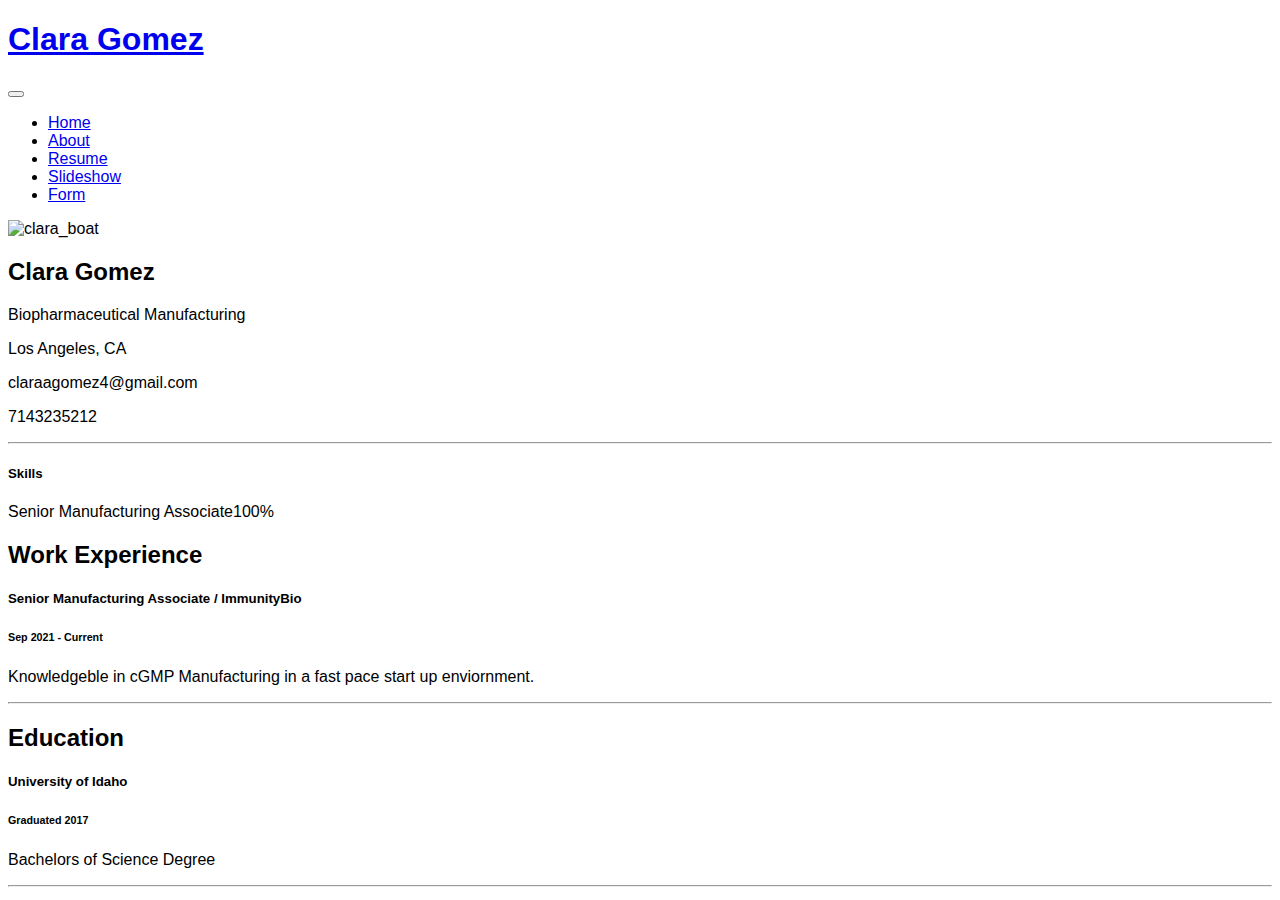
==== bootstrap_resume.html @ 39398eed "Add files via upload" ====
<!doctype html>
<html lang="en">
<head>
    <!-- Required meta tags -->
    <meta charset="utf-8">
    <meta name="viewport" content="width=device-width, initial-scale=1">

    <!-- Bootstrap CSS -->
    <link href="https://cdn.jsdelivr.net/npm/bootstrap@5.1.3/dist/css/bootstrap.min.css" rel="stylesheet" integrity="sha384-1BmE4kWBq78iYhFldvKuhfTAU6auU8tT94WrHftjDbrCEXSU1oBoqyl2QvZ6jIW3" crossorigin="anonymous"> 
    <link href="resume.css" rel="stylesheet">
</head>
<body>
    <nav class="navbar navbar-expand-lg bg-body-tertiary">
        <div class="container-fluid">
          <a class="navbar-brand" href="#"><h1 class="roboto-thin">Clara Gomez</h1></a>
          <button class="navbar-toggler" type="button" data-bs-toggle="collapse" data-bs-target="#navbarNav" aria-controls="navbarNav" aria-expanded="false" aria-label="Toggle navigation">
            <span class="navbar-toggler-icon"></span>
          </button>
          <div class="collapse navbar-collapse" id="navbarNav">
            <ul class="navbar-nav">
              <li class="nav-item">
                <a class="nav-link active" aria-current="page" href="index.html">Home</a>
              </li>
              <li class="nav-item">
                <a class="nav-link" href="bio.html">About</a>
              </li>
              <li class="nav-item">
                <a class="nav-link" href="resume.html">Resume</a>
              </li>
              <li class="nav-item">
                <a class="nav-link" href="slideshow.html">Slideshow</a>
              </li>
              <li class="nav-item">
                <a class="nav-link" href="contact.html">Form</a>
              </li>
            </ul>
          </div>
        </div>
      </nav>


          <style>
              html,body,h1,h2,h3,h4,h5,h6 {font-family: "Roboto", sans-serif}
          </style>
      </head>
      <body class="bg-light">
      
      <!-- Page Container -->
      <div class="container mt-5">
      
        <!-- The Grid -->
        <div class="row">
        
          <!-- Left Column -->
          <div class="col-md-4">
          
            <div class="card">
              <img src="clara_boat.jpg" class="card-img-top" alt="clara_boat">
              <div class="card-body">
                <h2 class="card-title">Clara Gomez</h2>
                <p class="card-text"><i class="fa fa-briefcase fa-fw mr-2"></i>Biopharmaceutical Manufacturing</p>
                <p class="card-text"><i class="fa fa-home fa-fw mr-2"></i>Los Angeles, CA</p>
                <p class="card-text"><i class="fa fa-envelope fa-fw mr-2"></i>claraagomez4@gmail.com</p>
                <p class="card-text"><i class="fa fa-phone fa-fw mr-2"></i>7143235212</p>
                <hr>
                <h5><i class="fa fa-asterisk fa-fw mr-2"></i>Skills</h5>
                <p>Senior Manufacturing Associate<span class="float-right">100%</span></p>
                <div class="progress mb-3">
                  <div class="progress-bar bg-teal" role="progressbar" style="width: 90%;" aria-valuenow="90" aria-valuemin="0" aria-valuemax="100"></div>
                </div>
                <!-- Add more skills here -->
              </div>
            </div>
      
          </div>
      
          <!-- Right Column -->
          <div class="col-md-8">
          
            <div class="card mb-4">
              <div class="card-body">
                <h2 class="card-title"><i class="fa fa-suitcase fa-fw mr-2"></i>Work Experience</h2>
                <div class="card-text">
                  <h5><b>Senior Manufacturing Associate / ImmunityBio</b></h5>
                  <h6 class="text-teal"><i class="fa fa-calendar fa-fw mr-1"></i>Sep 2021 - Current</h6>
                  <p>Knowledgeble in cGMP Manufacturing in a fast pace start up enviornment. </p>
                  <hr>
                  <!-- Add more work experience here -->
                </div>
              </div>
            </div>
      
            <div class="card">
              <div class="card-body">
                <h2 class="card-title"><i class="fa fa-certificate fa-fw mr-2"></i>Education</h2>
                <div class="card-text">
                  <h5><b>University of Idaho</b></h5>
                  <h6 class="text-teal"><i class="fa fa-calendar fa-fw mr-1"></i>Graduated 2017</h6>
                  <p>Bachelors of Science Degree</p>
                  <hr>
                  <!-- Add more education details here -->
                </div>
              </div>
            </div>
      
          </div>
          
        </div>
        
      </div>
  
      </body>
      </html>
      




     




</body>

</html>
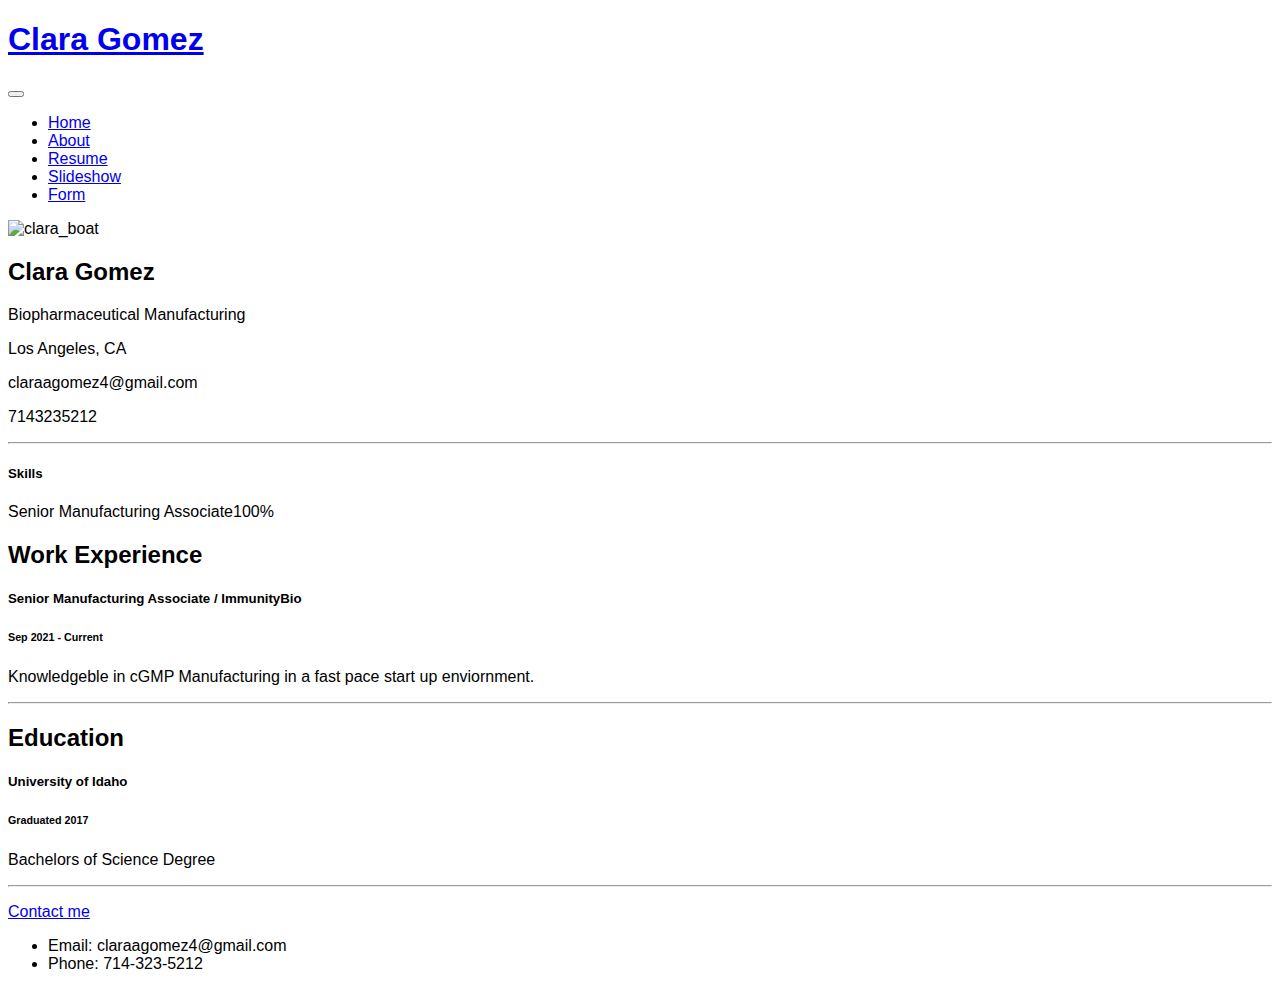
==== commit 0a531a10: "Add files via upload" ====
--- a/bootstrap_resume.html
+++ b/bootstrap_resume.html
@@ -1,11 +1,9 @@
 <!doctype html>
 <html lang="en">
 <head>
-    <!-- Required meta tags -->
     <meta charset="utf-8">
     <meta name="viewport" content="width=device-width, initial-scale=1">
 
-    <!-- Bootstrap CSS -->
     <link href="https://cdn.jsdelivr.net/npm/bootstrap@5.1.3/dist/css/bootstrap.min.css" rel="stylesheet" integrity="sha384-1BmE4kWBq78iYhFldvKuhfTAU6auU8tT94WrHftjDbrCEXSU1oBoqyl2QvZ6jIW3" crossorigin="anonymous"> 
     <link href="resume.css" rel="stylesheet">
 </head>
@@ -25,7 +23,7 @@
                 <a class="nav-link" href="bio.html">About</a>
               </li>
               <li class="nav-item">
-                <a class="nav-link" href="resume.html">Resume</a>
+                <a class="nav-link" href="bootstrap_resume.html">Resume</a>
               </li>
               <li class="nav-item">
                 <a class="nav-link" href="slideshow.html">Slideshow</a>
@@ -45,10 +43,8 @@
       </head>
       <body class="bg-light">
       
-      <!-- Page Container -->
       <div class="container mt-5">
       
-        <!-- The Grid -->
         <div class="row">
         
           <!-- Left Column -->
@@ -68,7 +64,6 @@
                 <div class="progress mb-3">
                   <div class="progress-bar bg-teal" role="progressbar" style="width: 90%;" aria-valuenow="90" aria-valuemin="0" aria-valuemax="100"></div>
                 </div>
-                <!-- Add more skills here -->
               </div>
             </div>
       
@@ -85,7 +80,6 @@
                   <h6 class="text-teal"><i class="fa fa-calendar fa-fw mr-1"></i>Sep 2021 - Current</h6>
                   <p>Knowledgeble in cGMP Manufacturing in a fast pace start up enviornment. </p>
                   <hr>
-                  <!-- Add more work experience here -->
                 </div>
               </div>
             </div>
@@ -98,7 +92,6 @@
                   <h6 class="text-teal"><i class="fa fa-calendar fa-fw mr-1"></i>Graduated 2017</h6>
                   <p>Bachelors of Science Degree</p>
                   <hr>
-                  <!-- Add more education details here -->
                 </div>
               </div>
             </div>
@@ -108,7 +101,17 @@
         </div>
         
       </div>
-  
+      <footer class="footer">
+        <div class="container">
+            <div class="footer-content">
+                <p><a href="mailto:claraagomez4@gmail.com">Contact me</a></p>
+                <ul>
+                    <li>Email: claraagomez4@gmail.com</li>
+                    <li>Phone: 714-323-5212</li>
+                </ul>
+            </div>
+        </div>
+    </footer>
       </body>
       </html>
       
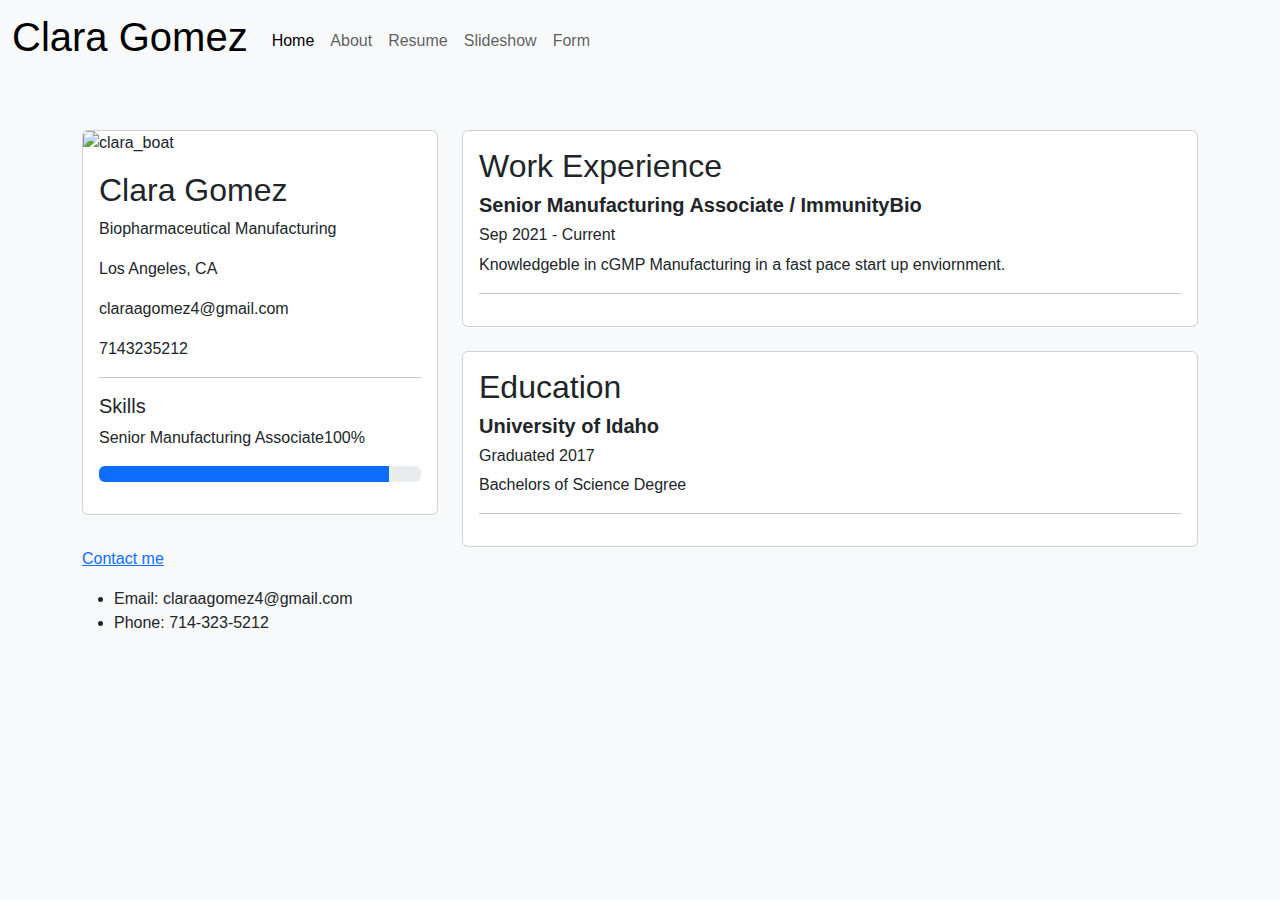
==== commit 9b0721b7: "Add files via upload" ====
--- a/bootstrap_resume.html
+++ b/bootstrap_resume.html
@@ -3,9 +3,7 @@
 <head>
     <meta charset="utf-8">
     <meta name="viewport" content="width=device-width, initial-scale=1">
-
-    <link href="https://cdn.jsdelivr.net/npm/bootstrap@5.1.3/dist/css/bootstrap.min.css" rel="stylesheet" integrity="sha384-1BmE4kWBq78iYhFldvKuhfTAU6auU8tT94WrHftjDbrCEXSU1oBoqyl2QvZ6jIW3" crossorigin="anonymous"> 
-    <link href="resume.css" rel="stylesheet">
+    <link href="https://cdn.jsdelivr.net/npm/bootstrap@5.3.3/dist/css/bootstrap.min.css" rel="stylesheet">
 </head>
 <body>
     <nav class="navbar navbar-expand-lg bg-body-tertiary">
